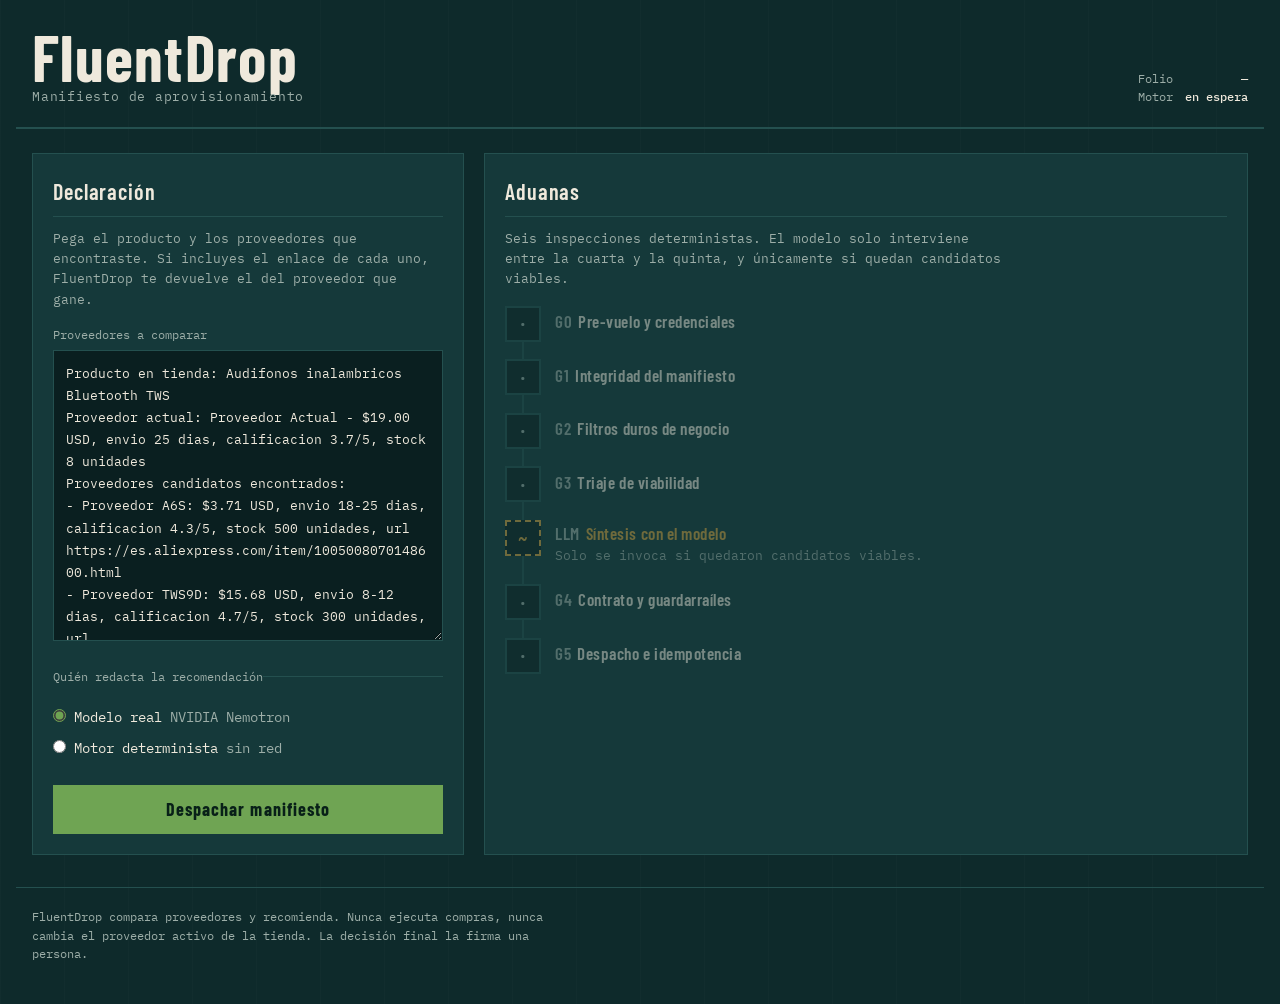
==== web/index.html @ d760ac94 "feat: agregar interfaz web que estampa las aduanas en vivo Hasta ahora el agente solo se podia ver p" ====
<!DOCTYPE html>
<html lang="es">
<head>
<meta charset="utf-8">
<meta name="viewport" content="width=device-width, initial-scale=1">
<title>FluentDrop</title>
<link rel="preconnect" href="https://fonts.googleapis.com">
<link rel="preconnect" href="https://fonts.gstatic.com" crossorigin>
<link href="https://fonts.googleapis.com/css2?family=Barlow+Condensed:wght@500;600;700&family=IBM+Plex+Mono:wght@400;500;600&display=swap" rel="stylesheet">
<link rel="stylesheet" href="app.css">
</head>
<body>

<header class="cabecera">
  <div class="marca">
    <span class="marca-nombre">FluentDrop</span>
    <span class="marca-oficio">Manifiesto de aprovisionamiento</span>
  </div>
  <dl class="folio">
    <dt>Folio</dt><dd id="folio">—</dd>
    <dt>Motor</dt><dd id="motor">en espera</dd>
  </dl>
</header>

<main class="patio">

  <!-- Declaración: lo que el comerciante trae -->
  <section class="panel panel-declaracion">
    <h2 class="panel-titulo">Declaración</h2>
    <p class="panel-nota">
      Pega el producto y los proveedores que encontraste. Si incluyes el enlace
      de cada uno, FluentDrop te devuelve el del proveedor que gane.
    </p>

    <label class="campo-etiqueta" for="manifiesto">Proveedores a comparar</label>
    <textarea id="manifiesto" spellcheck="false" rows="12"></textarea>

    <fieldset class="motor-opciones">
      <legend>Quién redacta la recomendación</legend>
      <label>
        <input type="radio" name="motor" value="live" checked>
        <span>Modelo real <em>NVIDIA Nemotron</em></span>
      </label>
      <label>
        <input type="radio" name="motor" value="offline">
        <span>Motor determinista <em>sin red</em></span>
      </label>
    </fieldset>

    <button id="despachar" class="despachar" type="button">Despachar manifiesto</button>
    <p class="error" id="error" hidden></p>
  </section>

  <!-- Aduanas: los 6 gates, en vivo -->
  <section class="panel panel-aduanas">
    <h2 class="panel-titulo">Aduanas</h2>
    <p class="panel-nota" id="aduanas-nota">
      Seis inspecciones deterministas. El modelo solo interviene entre la cuarta
      y la quinta, y únicamente si quedan candidatos viables.
    </p>
    <ol class="linea" id="linea"></ol>
  </section>

  <!-- Despachado: el resultado -->
  <section class="panel panel-despacho" id="panel-despacho" hidden>
    <h2 class="panel-titulo">Despachado</h2>
    <div id="despacho"></div>
    <details class="contrato">
      <summary>Ver el contrato completo de 9 campos</summary>
      <pre id="contrato-json"></pre>
    </details>
  </section>

</main>

<footer class="pie">
  <p>
    FluentDrop compara proveedores y recomienda. Nunca ejecuta compras, nunca
    cambia el proveedor activo de la tienda. La decisión final la firma una persona.
  </p>
</footer>

<script src="app.js"></script>
</body>
</html>
---- web/app.css ----
/* FluentDrop — paleta de patio de contenedores.
   Los colores son semánticos, no decorativos: cada estado de aduana tiene el suyo. */
:root {
  --petroleo:      #0E2A2B;  /* base, teal profundo de contenedor */
  --petroleo-alto: #15393A;  /* panel */
  --petroleo-bajo: #0A1F20;  /* hueco, campos */
  --cal:           #EFE9DC;  /* tinta de estencil sobre metal */
  --cal-tenue:     #9DAEA8;  /* texto secundario */
  --hairline:      #24504F;

  --sello:  #6FA453;  /* despachado */
  --oxido:  #C25A2E;  /* bloqueado */
  --ambar:  #DCA63F;  /* requiere revisión humana / el modelo trabajando */

  --paso: 0.35rem;
  --display: "Barlow Condensed", "Arial Narrow", "Helvetica Neue", sans-serif;
  --mono: "IBM Plex Mono", ui-monospace, "Cascadia Mono", Consolas, monospace;
}

*, *::before, *::after { box-sizing: border-box; }

body {
  margin: 0;
  background: var(--petroleo);
  color: var(--cal);
  font-family: var(--mono);
  font-size: 0.875rem;
  line-height: 1.55;
  /* Trama sutil de chapa, para que el fondo no sea un plano muerto */
  background-image: repeating-linear-gradient(
    90deg, rgba(255,255,255,0.016) 0 1px, transparent 1px 64px);
}

/* ---------- Cabecera ---------- */
.cabecera {
  display: flex;
  flex-wrap: wrap;
  align-items: flex-end;
  justify-content: space-between;
  gap: 1rem;
  padding: 1.75rem 1rem 1.25rem;
  max-width: 78rem;
  margin: 0 auto;
  border-bottom: 2px solid var(--hairline);
}
.marca-nombre {
  display: block;
  font-family: var(--display);
  font-weight: 700;
  font-size: clamp(2.5rem, 7vw, 4rem);
  letter-spacing: 0.02em;
  line-height: 0.92;
}
.marca-oficio {
  display: block;
  color: var(--cal-tenue);
  font-size: 0.8125rem;
  letter-spacing: 0.06em;
}
.folio {
  display: grid;
  grid-template-columns: auto auto;
  gap: 0 0.75rem;
  margin: 0;
  font-size: 0.75rem;
}
.folio dt { color: var(--cal-tenue); }
.folio dd { margin: 0; text-align: right; font-weight: 500; }

/* ---------- Rejilla del patio ---------- */
.patio {
  max-width: 78rem;
  margin: 0 auto;
  padding: 1.5rem 1rem 0;
  display: grid;
  gap: 1.25rem;
  grid-template-columns: minmax(0, 1fr);
}
@media (min-width: 62rem) {
  .patio { grid-template-columns: minmax(0, 27rem) minmax(0, 1fr); }
  .panel-despacho { grid-column: 1 / -1; }
}

/* ---------- Paneles: secciones de un manifiesto, no cards ---------- */
.panel {
  background: var(--petroleo-alto);
  border: 1px solid var(--hairline);
  padding: 1.25rem;
}
.panel-titulo {
  font-family: var(--display);
  font-weight: 600;
  font-size: 1.375rem;
  letter-spacing: 0.04em;
  margin: 0 0 0.25rem;
  padding-bottom: 0.5rem;
  border-bottom: 1px solid var(--hairline);
}
.panel-nota {
  color: var(--cal-tenue);
  font-size: 0.8125rem;
  margin: 0.75rem 0 1rem;
  max-width: 62ch;
}

/* ---------- Declaración ---------- */
.campo-etiqueta {
  display: block;
  font-size: 0.75rem;
  color: var(--cal-tenue);
  margin-bottom: var(--paso);
}
textarea {
  width: 100%;
  background: var(--petroleo-bajo);
  color: var(--cal);
  border: 1px solid var(--hairline);
  padding: 0.75rem;
  font-family: var(--mono);
  font-size: 0.8125rem;
  line-height: 1.7;
  resize: vertical;
}
textarea:focus-visible, button:focus-visible, input:focus-visible, summary:focus-visible, a:focus-visible {
  outline: 2px solid var(--ambar);
  outline-offset: 2px;
}

.motor-opciones {
  border: 0;
  border-top: 1px solid var(--hairline);
  margin: 1.25rem 0 0;
  padding: 1rem 0 0;
}
.motor-opciones legend {
  font-size: 0.75rem;
  color: var(--cal-tenue);
  padding: 0;
}
.motor-opciones label {
  display: flex;
  align-items: baseline;
  gap: 0.5rem;
  padding: 0.3rem 0;
  cursor: pointer;
}
.motor-opciones em {
  color: var(--cal-tenue);
  font-style: normal;
}
input[type="radio"] { accent-color: var(--sello); margin: 0; }

.despachar {
  width: 100%;
  margin-top: 1.25rem;
  padding: 0.85rem 1rem;
  background: var(--sello);
  color: #082018;
  border: 0;
  font-family: var(--display);
  font-weight: 700;
  font-size: 1.125rem;
  letter-spacing: 0.06em;
  cursor: pointer;
}
.despachar:hover:not(:disabled) { background: #7FB761; }
.despachar:disabled { background: var(--hairline); color: var(--cal-tenue); cursor: progress; }

.error {
  margin: 0.75rem 0 0;
  padding: 0.6rem 0.75rem;
  border-left: 3px solid var(--oxido);
  background: rgba(194, 90, 46, 0.12);
  font-size: 0.8125rem;
}

/* ---------- La línea de aduanas: el corazón de la pantalla ---------- */
.linea { list-style: none; margin: 0; padding: 0; }

.estacion {
  display: grid;
  grid-template-columns: 2.25rem minmax(0, 1fr) auto;
  gap: 0 0.875rem;
  padding-bottom: 1.1rem;
  position: relative;
}
/* El riel que encadena las estaciones en una tubería */
.estacion:not(:last-child)::before {
  content: "";
  position: absolute;
  left: 1.06rem;
  top: 2.25rem;
  bottom: 0;
  width: 2px;
  background: var(--hairline);
}

.sello {
  grid-row: 1 / span 2;
  width: 2.25rem;
  height: 2.25rem;
  display: grid;
  place-items: center;
  border: 2px solid var(--hairline);
  color: var(--cal-tenue);
  font-size: 1rem;
  font-weight: 600;
  background: var(--petroleo-bajo);
}
.estacion-titulo {
  font-family: var(--display);
  font-weight: 600;
  font-size: 1.0625rem;
  letter-spacing: 0.03em;
  align-self: center;
}
.estacion-codigo { color: var(--cal-tenue); margin-right: 0.4rem; }
.estacion-ms {
  align-self: center;
  color: var(--cal-tenue);
  font-size: 0.75rem;
  font-variant-numeric: tabular-nums;
}
.estacion-motivo {
  grid-column: 2 / -1;
  color: var(--cal-tenue);
  font-size: 0.8125rem;
  max-width: 68ch;
}

/* Estados. El sello se estampa cuando la aduana resuelve. */
.estacion[data-estado="pendiente"] { opacity: 0.45; }

.estacion[data-estado="despachado"] .sello {
  border-color: var(--sello); color: var(--sello);
  animation: estampar 260ms cubic-bezier(.2,.9,.3,1.2);
}
.estacion[data-estado="bloqueado"] .sello {
  border-color: var(--oxido); color: var(--oxido);
  animation: estampar 260ms cubic-bezier(.2,.9,.3,1.2);
}
.estacion[data-estado="bloqueado"] .estacion-motivo { color: #E9A98C; }

/* La estación del modelo: no es una aduana, y se ve distinta a propósito */
.estacion-sintesis .sello { border-style: dashed; border-color: var(--ambar); color: var(--ambar); }
.estacion-sintesis .estacion-titulo { color: var(--ambar); }
.estacion-sintesis[data-estado="trabajando"] .sello { animation: latir 1.1s ease-in-out infinite; }
/* Resuelta, la síntesis sigue en ámbar: no es una aduana y no se sella como tal. */
.estacion-sintesis[data-estado="despachado"] .sello,
.estacion-sintesis[data-estado="despachado"] .estacion-ms { border-color: var(--ambar); color: var(--ambar); }

@keyframes estampar {
  from { transform: scale(1.5) rotate(-6deg); opacity: 0; }
  to   { transform: none; opacity: 1; }
}
@keyframes latir {
  0%, 100% { opacity: 1; }
  50%      { opacity: 0.35; }
}
@media (prefers-reduced-motion: reduce) {
  .estacion .sello, .estacion-sintesis[data-estado="trabajando"] .sello { animation: none; }
}

/* ---------- Despachado ---------- */
.veredicto {
  display: flex;
  flex-wrap: wrap;
  align-items: baseline;
  gap: 0 1rem;
  margin: 1rem 0 0.25rem;
}
.veredicto-proveedor {
  font-family: var(--display);
  font-weight: 700;
  font-size: clamp(1.75rem, 4.5vw, 2.75rem);
  letter-spacing: 0.02em;
  line-height: 1.05;
}
.veredicto-precio {
  font-size: 1.5rem;
  font-weight: 600;
  font-variant-numeric: tabular-nums;
  color: var(--sello);
}
.veredicto-vacio {
  font-family: var(--display);
  font-size: 1.5rem;
  color: var(--ambar);
  margin: 1rem 0 0.5rem;
}

.ficha {
  width: 100%;
  border-collapse: collapse;
  margin: 1rem 0;
  font-size: 0.8125rem;
}
.ficha th, .ficha td {
  text-align: left;
  padding: 0.45rem 0.75rem 0.45rem 0;
  border-bottom: 1px solid var(--hairline);
  vertical-align: baseline;
}
.ficha th { color: var(--cal-tenue); font-weight: 400; width: 12rem; }
.ficha td { font-variant-numeric: tabular-nums; }

.enlace-producto {
  display: inline-block;
  margin: 0.5rem 0 0;
  padding: 0.7rem 1rem;
  background: var(--petroleo-bajo);
  border: 1px solid var(--sello);
  color: var(--cal);
  text-decoration: none;
  font-size: 0.8125rem;
  word-break: break-all;
}
.enlace-producto strong { display: block; font-weight: 600; margin-bottom: 0.2rem; }
.enlace-destino { color: var(--cal-tenue); font-size: 0.75rem; }
.enlace-producto:hover { background: var(--hairline); }

/* Alternativas: cada dato en su columna, alineado */
.alternativas .col-precio, .alternativas .col-calif { width: 7rem; }
.alternativas .ficha th { width: auto; color: var(--cal); }
.sin-enlace { color: var(--cal-tenue); font-size: 0.8125rem; }

.aviso-revision {
  margin: 1.25rem 0 0;
  padding: 0.75rem 1rem;
  border-left: 3px solid var(--ambar);
  background: rgba(220, 166, 63, 0.12);
  font-size: 0.8125rem;
}

.alternativas { margin-top: 1.75rem; }
.alternativas h3 {
  font-family: var(--display);
  font-weight: 600;
  font-size: 1.125rem;
  letter-spacing: 0.03em;
  margin: 0 0 0.5rem;
}
.alternativas a { color: var(--cal); text-decoration: underline; text-underline-offset: 2px; }

.contrato { margin-top: 1.75rem; border-top: 1px solid var(--hairline); padding-top: 1rem; }
.contrato summary { cursor: pointer; color: var(--cal-tenue); font-size: 0.8125rem; }
.contrato pre {
  background: var(--petroleo-bajo);
  border: 1px solid var(--hairline);
  padding: 1rem;
  overflow-x: auto;
  font-size: 0.75rem;
  line-height: 1.6;
}

/* ---------- Pie ---------- */
.pie {
  max-width: 78rem;
  margin: 2rem auto 0;
  padding: 1.25rem 1rem 2.5rem;
  border-top: 1px solid var(--hairline);
}
.pie p { margin: 0; color: var(--cal-tenue); font-size: 0.75rem; max-width: 74ch; }
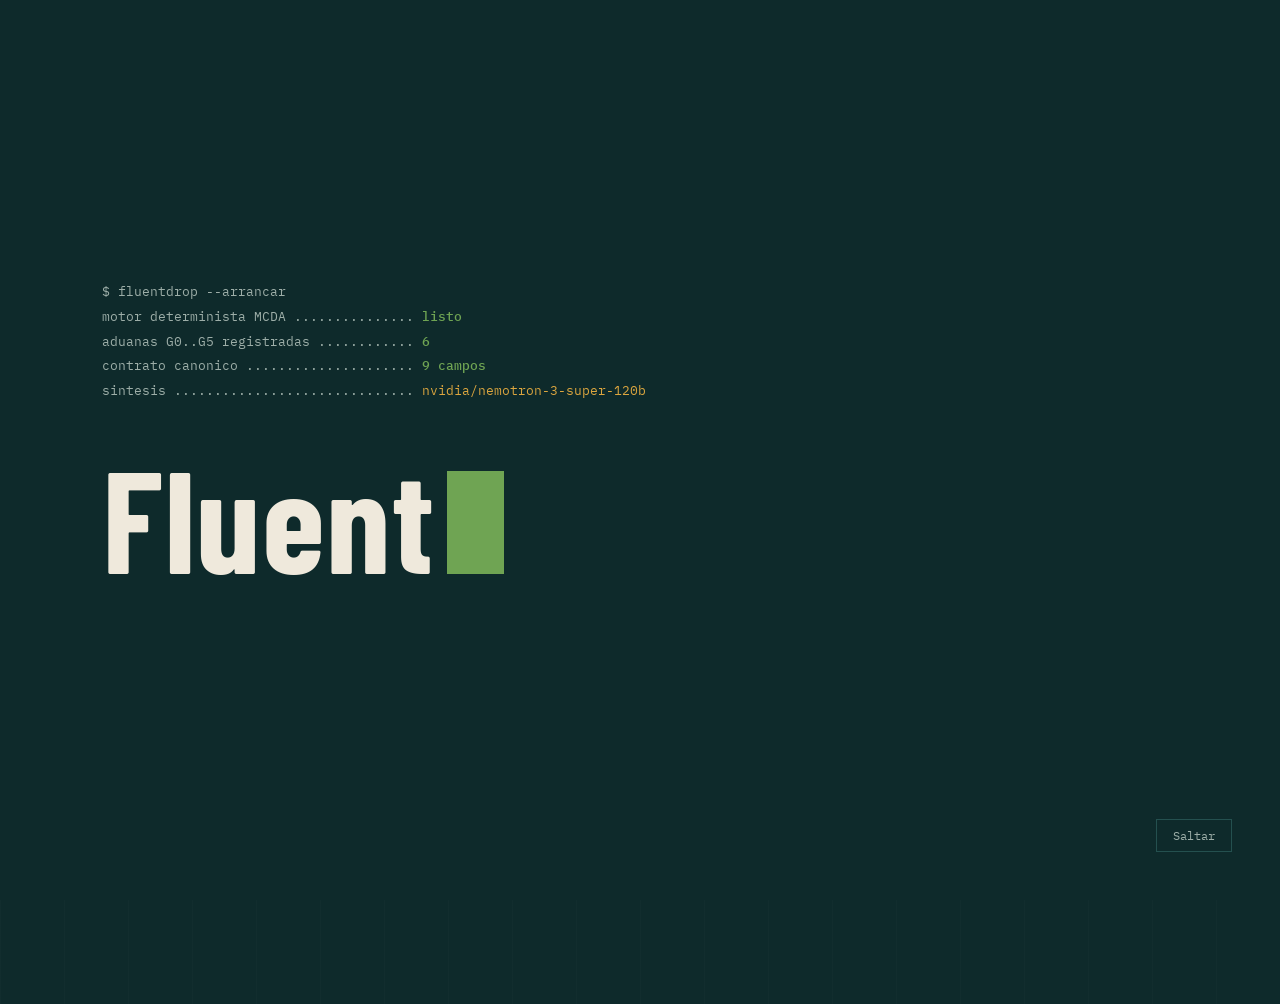
==== commit 09f041a8: "feat: agregar portada de arranque en formato de consola La pagina entraba directo al manifiesto sin " ====
--- a/web/index.html
+++ b/web/index.html
@@ -9,7 +9,17 @@
 <link href="https://fonts.googleapis.com/css2?family=Barlow+Condensed:wght@500;600;700&family=IBM+Plex+Mono:wght@400;500;600&display=swap" rel="stylesheet">
 <link rel="stylesheet" href="app.css">
 </head>
-<body>
+<body class="arrancando">
+
+<!-- Portada: la terminal de despacho levantandose. Se salta con clic o tecla. -->
+<div class="arranque" id="arranque">
+  <div class="arranque-consola">
+    <pre class="arranque-log" id="arranque-log" aria-hidden="true"></pre>
+    <p class="arranque-nombre" id="arranque-nombre"><span class="cursor" id="cursor"></span></p>
+    <p class="arranque-oficio" id="arranque-oficio">Manifiesto de aprovisionamiento</p>
+  </div>
+  <button class="arranque-saltar" id="arranque-saltar" type="button">Saltar</button>
+</div>
 
 <header class="cabecera">
   <div class="marca">
--- a/web/app.css
+++ b/web/app.css
@@ -361,3 +361,103 @@
   border-top: 1px solid var(--hairline);
 }
 .pie p { margin: 0; color: var(--cal-tenue); font-size: 0.75rem; max-width: 74ch; }
+
+/* ---------- Portada: la terminal de despacho levantándose ----------
+   Es el único momento de movimiento no pedido por el usuario en toda la
+   página, y por eso concentra toda la intención: se escribe el nombre
+   como lo escribiría la consola, y de ahí se entrega al manifiesto. */
+
+.arranque {
+  position: fixed;
+  inset: 0;
+  z-index: 50;
+  background: var(--petroleo);
+  display: grid;
+  align-content: center;
+  justify-items: start;
+  padding: 2rem clamp(1rem, 8vw, 7rem);
+  transition: opacity 420ms ease, visibility 420ms;
+}
+body:not(.arrancando) .arranque {
+  opacity: 0;
+  visibility: hidden;
+  pointer-events: none;
+}
+
+/* El contenido de la página espera detrás, quieto, hasta que la portada cede */
+body.arrancando .cabecera,
+body.arrancando .patio,
+body.arrancando .pie { opacity: 0; }
+.cabecera, .patio, .pie { transition: opacity 520ms ease 120ms; }
+
+.arranque-consola { width: min(100%, 52rem); }
+
+.arranque-log {
+  margin: 0 0 1.5rem;
+  font-family: var(--mono);
+  font-size: clamp(0.6875rem, 1.6vw, 0.8125rem);
+  line-height: 1.9;
+  color: var(--cal-tenue);
+  white-space: pre-wrap;
+  min-height: 9.5em;
+}
+.arranque-log .linea-log { display: block; }
+.arranque-log b { color: var(--sello); font-weight: 500; }
+.arranque-log i { color: var(--ambar); font-style: normal; }
+
+.arranque-nombre {
+  margin: 0;
+  font-family: var(--display);
+  font-weight: 700;
+  font-size: clamp(3rem, 13vw, 9rem);
+  line-height: 0.9;
+  letter-spacing: 0.01em;
+  color: var(--cal);
+  min-height: 0.9em;
+}
+
+/* Cursor de bloque, del ancho de un carácter de la mono */
+.cursor {
+  display: inline-block;
+  width: 0.4em;
+  height: 0.72em;
+  margin-left: 0.08em;
+  background: var(--sello);
+  vertical-align: baseline;
+  animation: parpadeo 1s steps(1, end) infinite;
+}
+@keyframes parpadeo { 0%, 49% { opacity: 1; } 50%, 100% { opacity: 0; } }
+
+.arranque-oficio {
+  margin: 0.9rem 0 0;
+  font-family: var(--mono);
+  font-size: clamp(0.75rem, 2vw, 0.9375rem);
+  letter-spacing: 0.14em;
+  color: var(--cal-tenue);
+  opacity: 0;
+  transition: opacity 500ms ease;
+}
+.arranque-oficio.visible { opacity: 1; }
+
+.arranque-saltar {
+  position: absolute;
+  right: clamp(1rem, 5vw, 3rem);
+  bottom: clamp(1rem, 5vw, 3rem);
+  background: transparent;
+  border: 1px solid var(--hairline);
+  color: var(--cal-tenue);
+  font-family: var(--mono);
+  font-size: 0.75rem;
+  padding: 0.5rem 1rem;
+  cursor: pointer;
+}
+.arranque-saltar:hover { border-color: var(--cal-tenue); color: var(--cal); }
+
+/* Sin animación: la portada no aparece y la página está lista de inmediato */
+@media (prefers-reduced-motion: reduce) {
+  .arranque { display: none; }
+  .cursor { animation: none; }
+  body.arrancando .cabecera,
+  body.arrancando .patio,
+  body.arrancando .pie { opacity: 1; }
+}
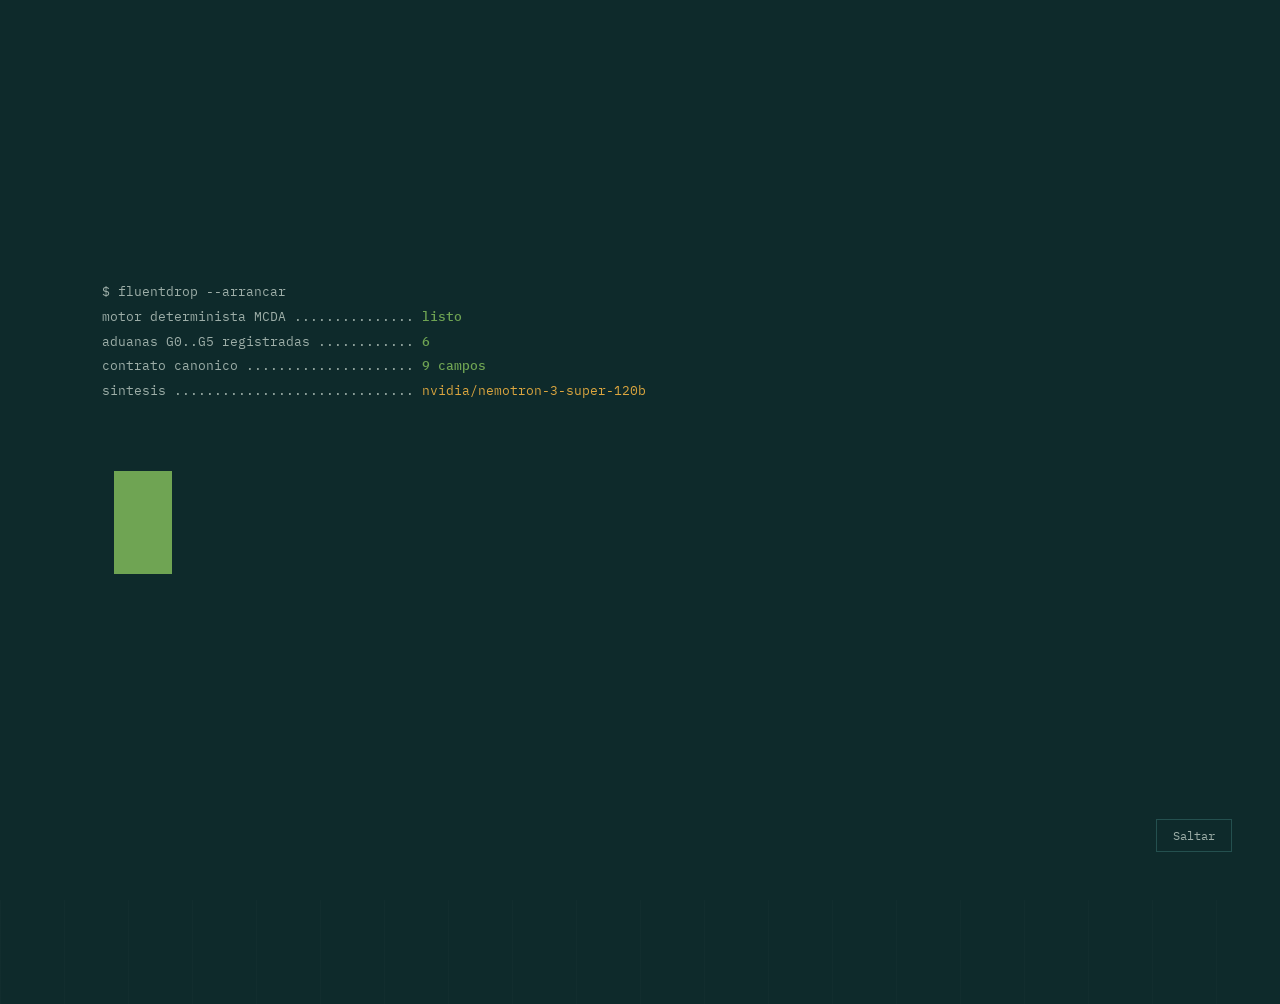
==== commit ccb30e14: "feat: ofrecer los casos de demostracion desde la interfaz El manifiesto de ejemplo estaba escrito a " ====
--- a/web/index.html
+++ b/web/index.html
@@ -42,8 +42,15 @@
       de cada uno, FluentDrop te devuelve el del proveedor que gane.
     </p>
 
+    <div class="casos" id="casos" hidden>
+      <span class="campo-etiqueta">Casos de demostración</span>
+      <div class="casos-fila" id="casos-fila" role="group" aria-label="Casos de demostración"></div>
+      <p class="casos-nota" id="casos-nota"></p>
+    </div>
+
     <label class="campo-etiqueta" for="manifiesto">Proveedores a comparar</label>
-    <textarea id="manifiesto" spellcheck="false" rows="12"></textarea>
+    <textarea id="manifiesto" spellcheck="false" rows="12"
+      placeholder="Producto en tienda: ...&#10;- Proveedor X: $0.00 USD, envio 5 dias, calificacion 4.5/5, stock 100 unidades, url https://..."></textarea>
 
     <fieldset class="motor-opciones">
       <legend>Quién redacta la recomendación</legend>
--- a/web/app.css
+++ b/web/app.css
@@ -461,3 +461,37 @@
   body.arrancando .patio,
   body.arrancando .pie { opacity: 1; }
 }
+
+/* ---------- Casos de demostración ----------
+   Declaraciones tipo, para no escribir un manifiesto a mano en cada demo. */
+.casos { margin-bottom: 1.25rem; }
+
+.casos-fila {
+  display: flex;
+  flex-wrap: wrap;
+  gap: 0.4rem;
+  margin-bottom: 0.6rem;
+}
+.caso {
+  background: var(--petroleo-bajo);
+  border: 1px solid var(--hairline);
+  color: var(--cal-tenue);
+  font-family: var(--mono);
+  font-size: 0.75rem;
+  padding: 0.42rem 0.7rem;
+  cursor: pointer;
+}
+.caso:hover { color: var(--cal); border-color: var(--cal-tenue); }
+.caso[aria-pressed="true"] {
+  border-color: var(--sello);
+  color: var(--cal);
+  background: rgba(111, 164, 83, 0.12);
+}
+.casos-nota {
+  margin: 0;
+  color: var(--cal-tenue);
+  font-size: 0.75rem;
+  line-height: 1.6;
+  min-height: 2.4em;
+  max-width: 60ch;
+}
